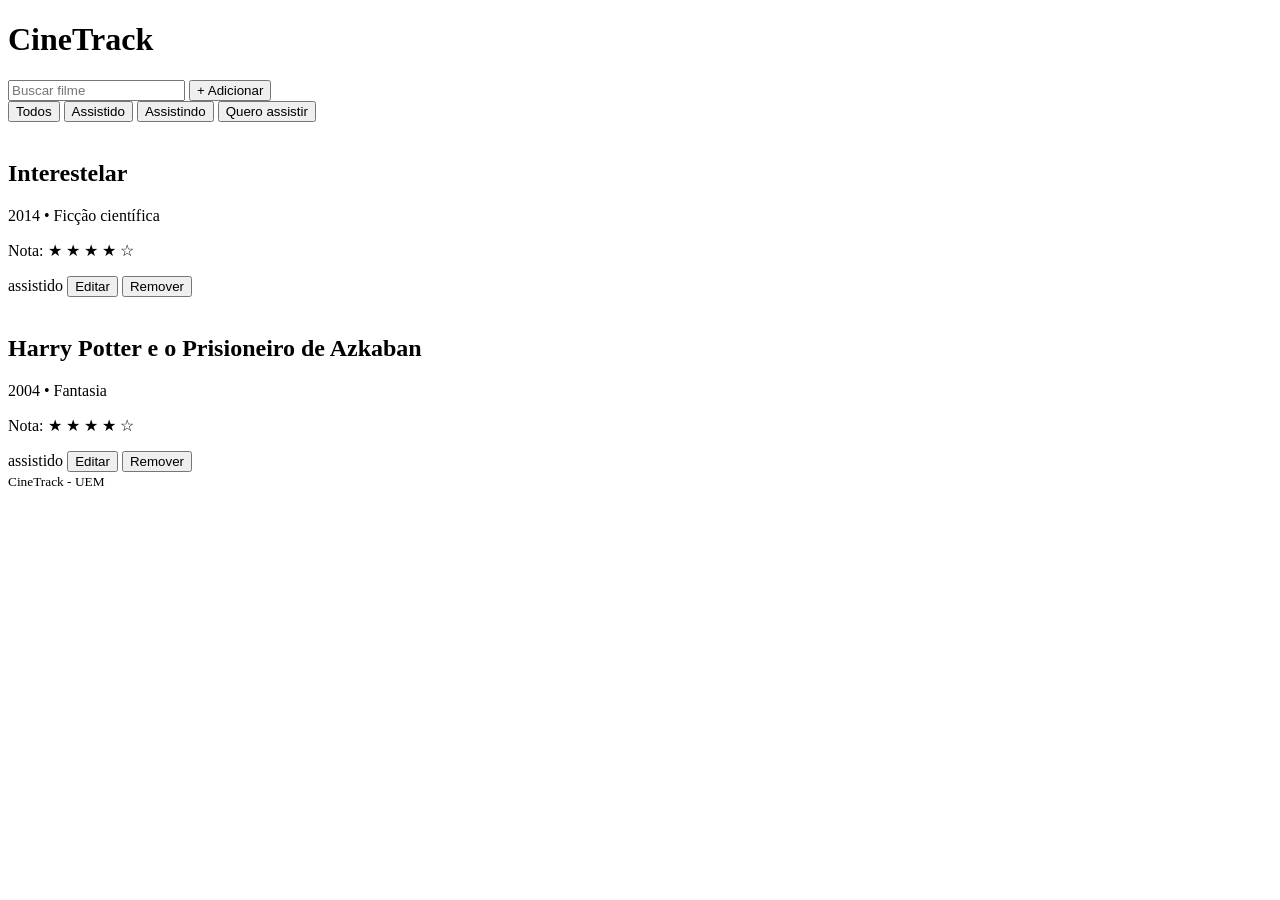
==== parte1/index.html @ 4fd80ca1 "fix: agora tem as imagens xD" ====
<!doctype html>
<html lang="pt-br">
    <head>
        <meta charset="UTF-8" />
        <meta name="viewport" content="width=device-width, initial-scale=1.0" />
        <title>CineTrack</title>
    </head>
    <body>
        <header>
            <h1>CineTrack</h1>
            <input type="search" placeholder="Buscar filme">
            <button>+ Adicionar</button>
        </header>
        <nav aria-label="Filtros de status">
            <button class="ativo">Todos</button>
            <button>Assistido</button>
            <button>Assistindo</button>
            <button>Quero assistir</button>
        </nav>
        <main>
            <section id="lista" aria-live="polite">
                <article class="card">
                    <img src="https://www.themoviedb.org/t/p/w200/6ricSDD83BClJsFdGB6x7cM0MFQ.jpg" alt="">
                    <h2 class="titulo">Interestelar</h2>
                    <span class="ano">2014</span> &bull; <span class="genero">Ficção científica</span>
                    <p class="nota">Nota: &starf; &starf; &starf; &starf; &star;</p>
                    <span class="status">assistido</span>
                    <button>Editar</button>
                    <button>Remover</button>
                </article>
            </section>
            <section id="lista" aria-live="polite">
                <article class="card">
                    <img src="https://www.themoviedb.org/t/p/w200/1HdMUghqlgOIvbsU9ZtO40IPRzl.jpg" alt="">
                    <h2 class="titulo">Harry Potter e o Prisioneiro de Azkaban</h2>
                    <span class="ano">2004</span> &bull; <span class="genero">Fantasia</span>
                    <p class="nota">Nota: &starf; &starf; &starf; &starf; &star;</p>
                    <span class="status">assistido</span>
                    <button>Editar</button>
                    <button>Remover</button>
                </article>
            </section>
        </main>
        <footer>
            <small>CineTrack - UEM</small>
        </footer>
    </body>
</html>
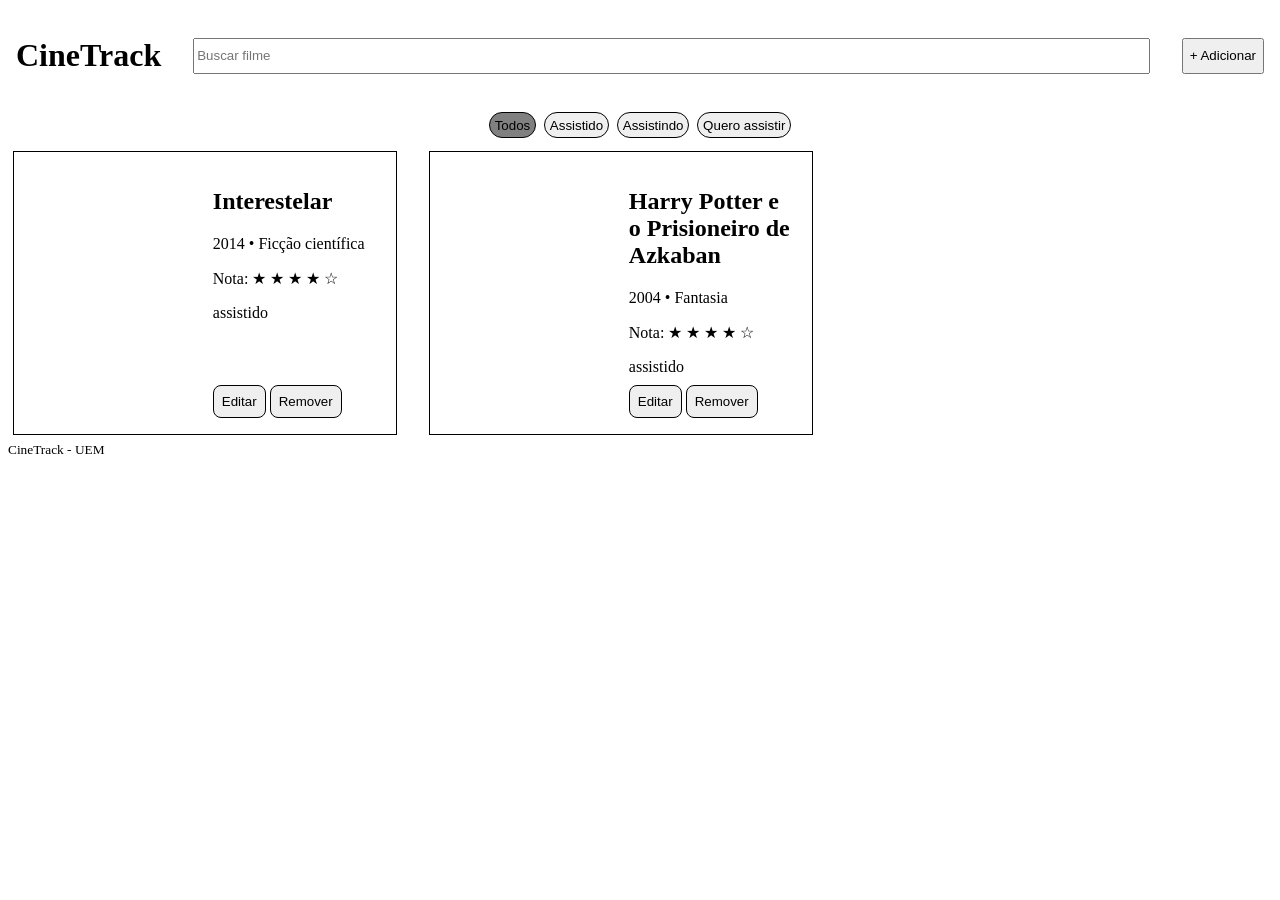
==== commit 84e0df0d: "building layout" ====
--- a/parte1/index.html
+++ b/parte1/index.html
@@ -1,6 +1,7 @@
 <!doctype html>
 <html lang="pt-br">
     <head>
+        <link rel="stylesheet" href="style.css">
         <meta charset="UTF-8" />
         <meta name="viewport" content="width=device-width, initial-scale=1.0" />
         <title>CineTrack</title>
@@ -21,23 +22,41 @@
             <section id="lista" aria-live="polite">
                 <article class="card">
                     <img src="https://www.themoviedb.org/t/p/w200/6ricSDD83BClJsFdGB6x7cM0MFQ.jpg" alt="">
-                    <h2 class="titulo">Interestelar</h2>
-                    <span class="ano">2014</span> &bull; <span class="genero">Ficção científica</span>
-                    <p class="nota">Nota: &starf; &starf; &starf; &starf; &star;</p>
-                    <span class="status">assistido</span>
-                    <button>Editar</button>
-                    <button>Remover</button>
+                    <div class="card-info">
+                        <h2 class="titulo">Interestelar</h2>
+                        <div class="card-inner">
+                            <div>
+                                <span class="ano">2014</span>
+                                &bull;
+                                <span class="genero">Ficção científica</span>
+                            </div>
+                            <p class="nota">Nota: &starf; &starf; &starf; &starf; &star;</p>
+                            <span class="status">assistido</span>
+                        </div>
+                        <div class="card-actions">
+                            <button>Editar</button>
+                            <button>Remover</button>
+                        </div>
+                    </div>
                 </article>
-            </section>
-            <section id="lista" aria-live="polite">
                 <article class="card">
                     <img src="https://www.themoviedb.org/t/p/w200/1HdMUghqlgOIvbsU9ZtO40IPRzl.jpg" alt="">
-                    <h2 class="titulo">Harry Potter e o Prisioneiro de Azkaban</h2>
-                    <span class="ano">2004</span> &bull; <span class="genero">Fantasia</span>
-                    <p class="nota">Nota: &starf; &starf; &starf; &starf; &star;</p>
-                    <span class="status">assistido</span>
-                    <button>Editar</button>
-                    <button>Remover</button>
+                    <div class="card-info">
+                        <h2 class="titulo">Harry Potter e o Prisioneiro de Azkaban</h2>
+                        <div class="card-inner">
+                            <div>
+                                <span class="ano">2004</span>
+                                &bull;
+                                <span class="genero">Fantasia</span>
+                            </div>
+                            <p class="nota">Nota: &starf; &starf; &starf; &starf; &star;</p>
+                            <span class="status">assistido</span>
+                        </div>
+                        <div class="card-actions">
+                            <button>Editar</button>
+                            <button>Remover</button>
+                        </div>
+                    </div>
                 </article>
             </section>
         </main>
--- a/parte1/style.css
+++ b/parte1/style.css
@@ -0,0 +1,74 @@
+:root {
+
+}
+
+header {
+    display: flex;
+    flex-direction: row;
+    gap: 2rem;
+    align-items: center;
+    padding: .5rem;
+}
+
+header input {
+    flex: 1 1 240px;
+    height: 2.2rem;
+}
+
+header button {
+    height: 2.2rem;
+}
+
+nav {
+    display: flex;
+    justify-content: center;
+    gap: .5rem;
+    padding: .5rem;
+}
+
+nav button {
+    border-radius: 1rem;
+    padding: .3rem;
+    border: 1px solid;
+}
+
+nav button.ativo {
+    background-color: gray;
+}
+
+section#lista {
+    padding: .3rem;
+    display: flex;
+    flex-wrap: wrap;
+    gap: 2rem;
+}
+
+#lista article {
+    width: 350px;
+    height: 250px;
+    padding: 1rem;
+    border: 1px solid;
+    display: grid;
+    grid-template-columns: 1fr 1fr;
+    gap: 1rem
+}
+
+#lista article div.card-info {
+    display: flex;
+    flex-direction: column;
+}
+
+#lista article div.card-inner {
+    flex: 1;
+}
+
+#lista article div.card-actions button {
+    border-radius: .5rem;
+    padding: .5rem;
+    border: 1px solid;
+}
+
+#lista article img {
+    min-height: 0;
+    height: 250px;
+}
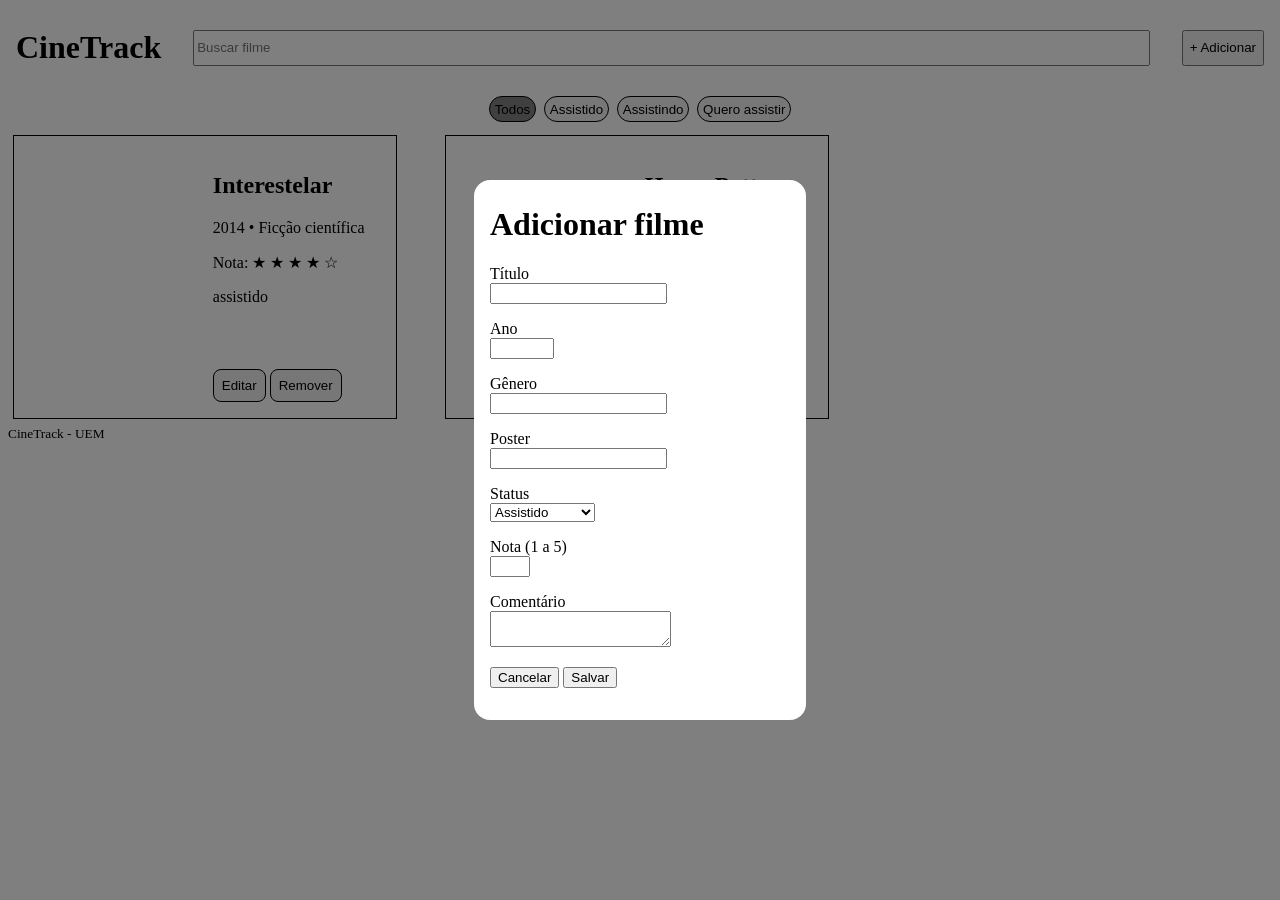
==== commit be9c9e53: "feat: modal de adicionar filmes" ====
--- a/parte1/index.html
+++ b/parte1/index.html
@@ -63,5 +63,49 @@
         <footer>
             <small>CineTrack - UEM</small>
         </footer>
+
+        <div id="modal">
+            <div class="modal-content">
+                <h1>Adicionar filme</h1>
+                <form action="" method="post" id="form-filme">
+                    <p>
+                        <label for="input-titulo">Título</label><br>
+                        <input required type="text" id="input-titulo">
+                    </p>
+                    <p>
+                        <label for="input-ano">Ano</label><br>
+                        <input required type="number" id="input-ano" max="2030" min="1888">
+                    </p>
+                    <p>
+                        <label for="input-genero">Gênero</label><br>
+                        <input required type="text" id="input-genero">
+                    </p>
+                    <p>
+                        <label for="input-poster">Poster</label><br>
+                        <input type="url" id="input-poster">
+                    </p>
+                    <p>
+                        <label for="select-status">Status</label><br>
+                        <select required id="select-status">
+                            <option value="assistido">Assistido</option>
+                            <option value="assistindo">Assistindo</option>
+                            <option value="quero-assistir">Quero assistir</option>
+                        </select>
+                    </p>
+                    <p>
+                        <label for="input-nota">Nota (1 a 5)</label><br>
+                        <input type="number" id="input-nota" min="1" max="5">
+                    </p>
+                    <p>
+                        <label for="textarea-comentario">Comentário</label><br>
+                        <textarea id="textarea-comentario"></textarea>
+                    </p>
+                    <p>
+                        <button type="button">Cancelar</button>
+                        <button type="submit">Salvar</button>
+                    </p>
+                </form>
+            </div>
+        </div>
     </body>
 </html>
--- a/parte1/style.css
+++ b/parte1/style.css
@@ -1,13 +1,10 @@
-:root {
-
-}
-
 header {
     display: flex;
     flex-direction: row;
+    flex-wrap: wrap;
     gap: 2rem;
     align-items: center;
-    padding: .5rem;
+    padding: 0 .5rem 0 .5rem ;
 }
 
 header input {
@@ -37,14 +34,17 @@
 }
 
 section#lista {
+    width: 100%;
+    margin: 0 auto;
     padding: .3rem;
-    display: flex;
-    flex-wrap: wrap;
+    display: grid;
+    grid-template-columns: repeat(auto-fill, minmax(350px, 1fr));
     gap: 2rem;
 }
 
 #lista article {
-    width: 350px;
+    width: 100%;
+    max-width: 350px;
     height: 250px;
     padding: 1rem;
     border: 1px solid;
@@ -71,4 +71,26 @@
 #lista article img {
     min-height: 0;
     height: 250px;
+}
+
+#modal {
+    position: fixed;
+    width: 100%;
+    height: 100%;
+    top: 0;
+    left: 0;
+    right: 0;
+    bottom: 0;
+    background-color: rgba(0, 0, 0, 0.5);
+    display: flex;
+    justify-content: center;
+    align-items: center;
+}
+
+#modal .modal-content {
+    background-color: white;
+    min-width: 300px;
+    width: fit-content;
+    padding: .3rem 1rem 1rem 1rem;
+    border-radius: 1rem;
 }
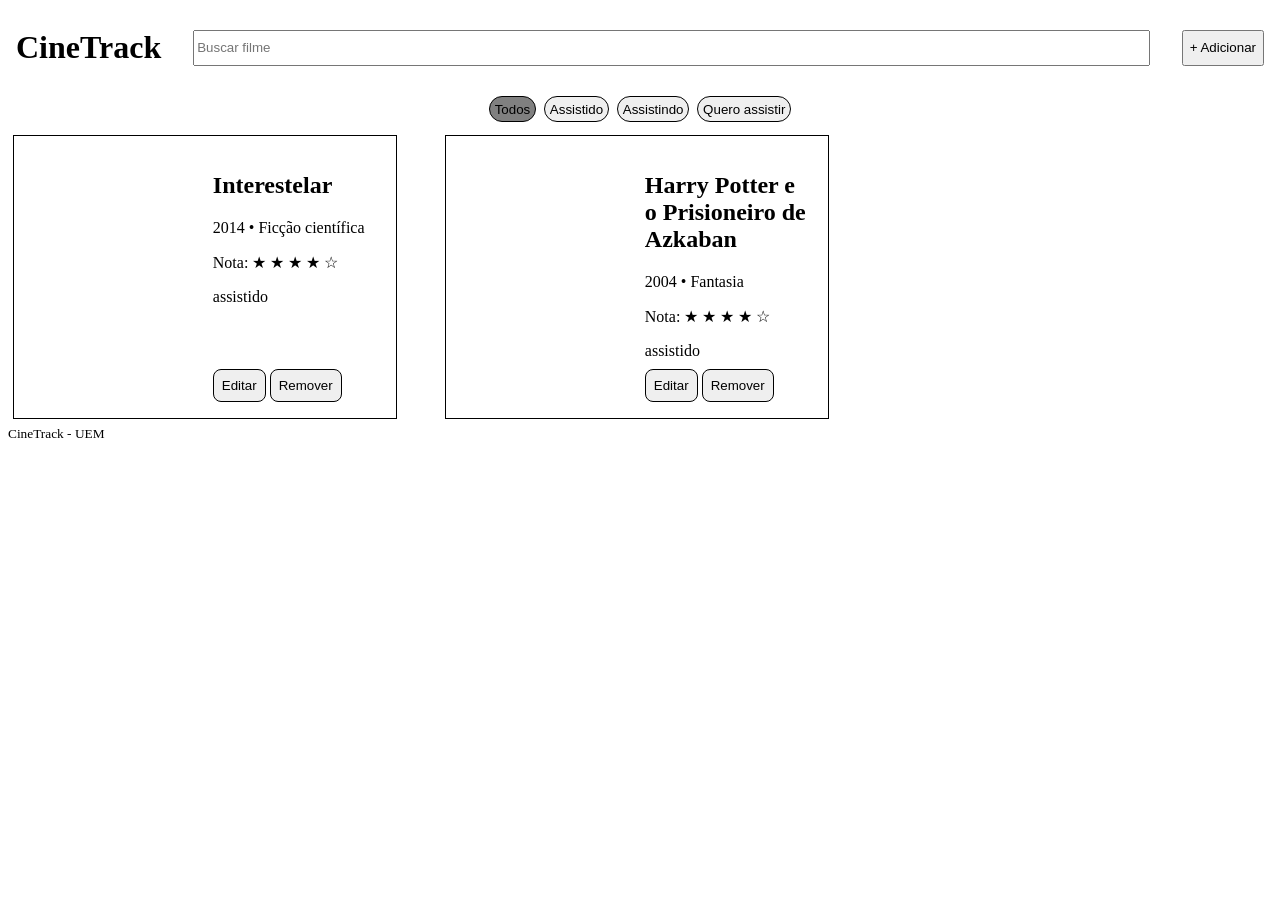
==== commit 7e401c9c: "feat: hide modal" ====
--- a/parte1/index.html
+++ b/parte1/index.html
@@ -64,7 +64,7 @@
             <small>CineTrack - UEM</small>
         </footer>
 
-        <div id="modal">
+        <div id="modal" hidden>
             <div class="modal-content">
                 <h1>Adicionar filme</h1>
                 <form action="" method="post" id="form-filme">
--- a/parte1/style.css
+++ b/parte1/style.css
@@ -73,6 +73,10 @@
     height: 250px;
 }
 
+#modal[hidden] {
+    display: none;
+}
+
 #modal {
     position: fixed;
     width: 100%;
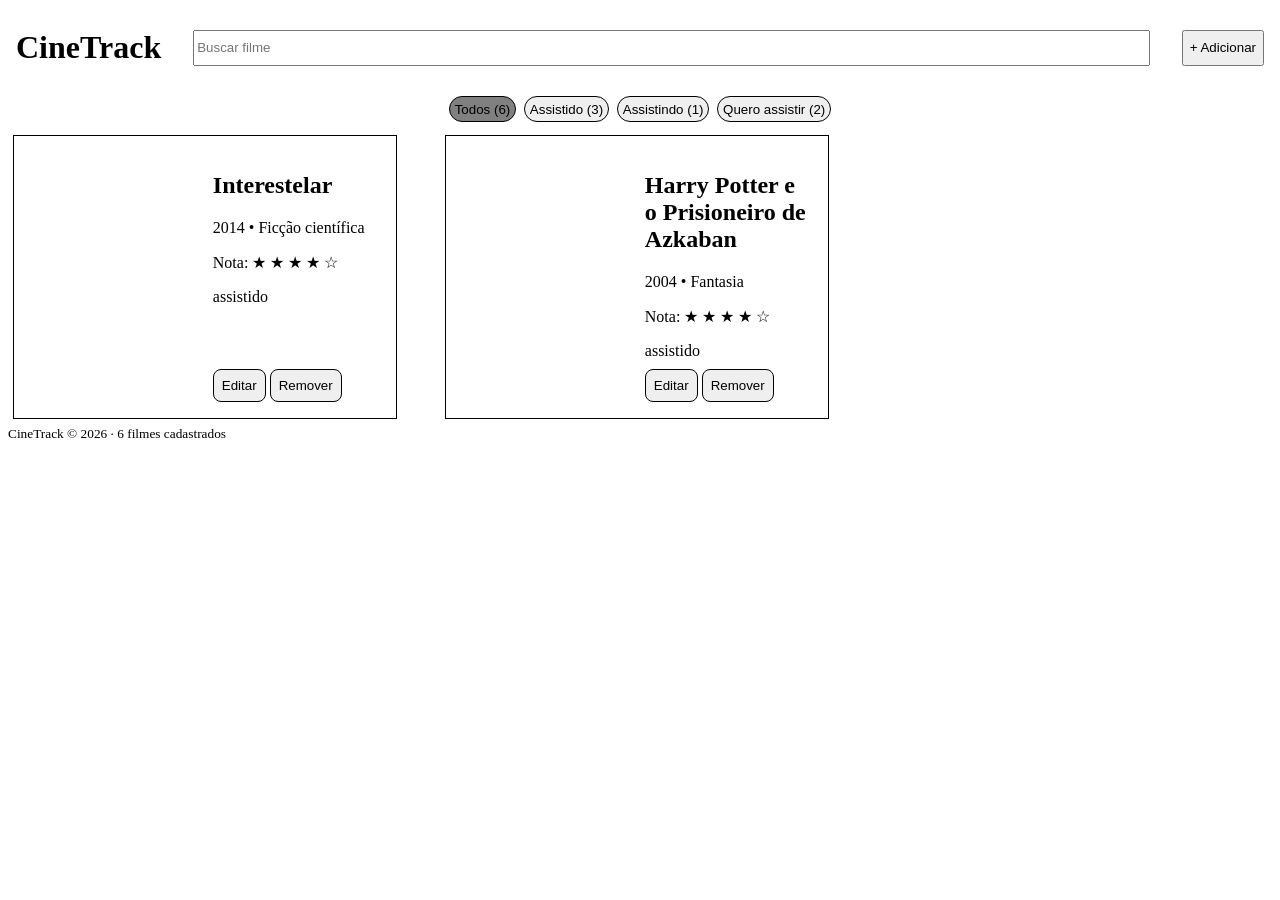
==== commit 5cb4e415: "feat: contadores dos filtros." ====
--- a/parte1/index.html
+++ b/parte1/index.html
@@ -107,5 +107,6 @@
                 </form>
             </div>
         </div>
+        <script src="app.js"></script>
     </body>
 </html>
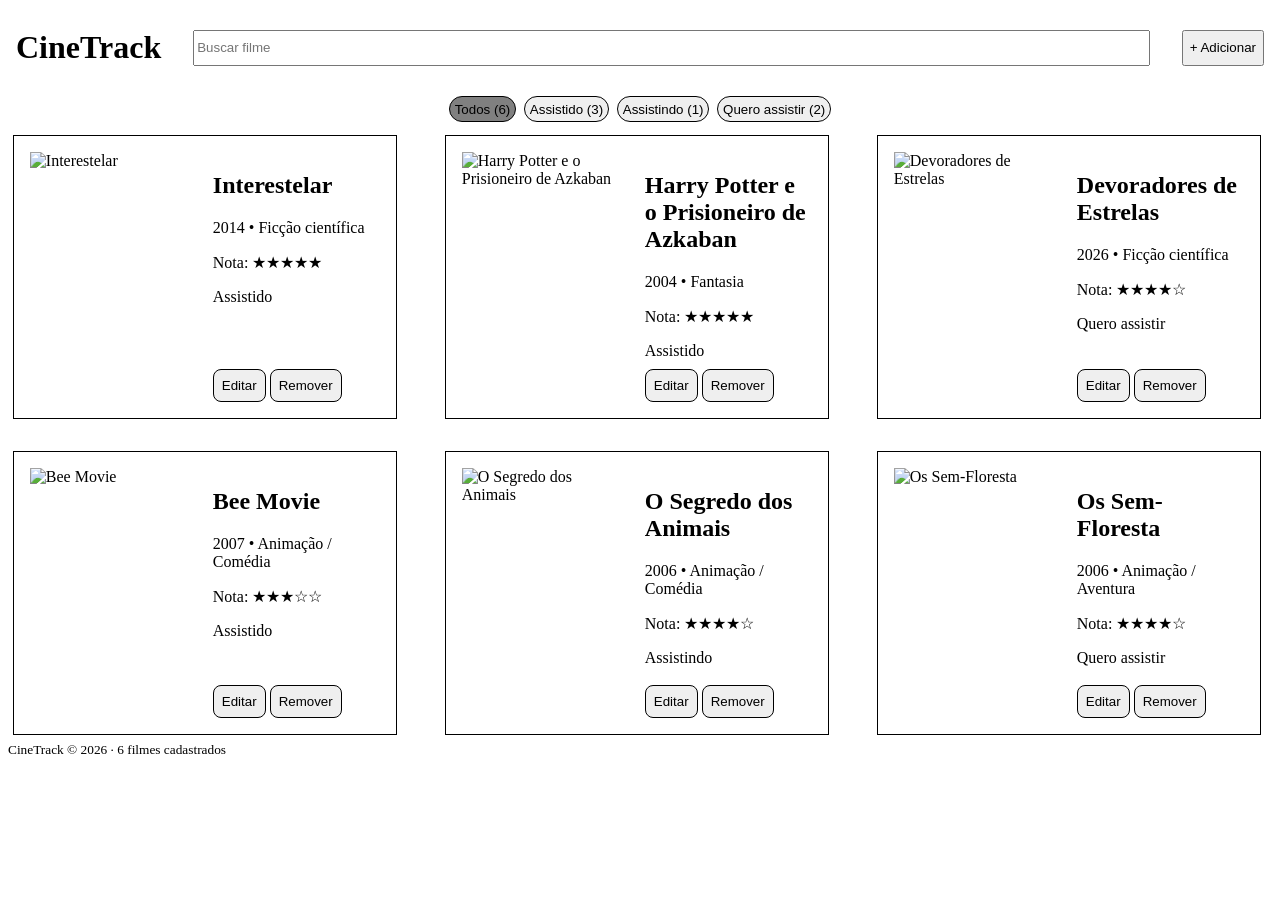
==== commit 2efce8ee: "feat: render da lista" ====
--- a/parte1/index.html
+++ b/parte1/index.html
@@ -19,46 +19,7 @@
             <button>Quero assistir</button>
         </nav>
         <main>
-            <section id="lista" aria-live="polite">
-                <article class="card">
-                    <img src="https://www.themoviedb.org/t/p/w200/6ricSDD83BClJsFdGB6x7cM0MFQ.jpg" alt="">
-                    <div class="card-info">
-                        <h2 class="titulo">Interestelar</h2>
-                        <div class="card-inner">
-                            <div>
-                                <span class="ano">2014</span>
-                                &bull;
-                                <span class="genero">Ficção científica</span>
-                            </div>
-                            <p class="nota">Nota: &starf; &starf; &starf; &starf; &star;</p>
-                            <span class="status">assistido</span>
-                        </div>
-                        <div class="card-actions">
-                            <button>Editar</button>
-                            <button>Remover</button>
-                        </div>
-                    </div>
-                </article>
-                <article class="card">
-                    <img src="https://www.themoviedb.org/t/p/w200/1HdMUghqlgOIvbsU9ZtO40IPRzl.jpg" alt="">
-                    <div class="card-info">
-                        <h2 class="titulo">Harry Potter e o Prisioneiro de Azkaban</h2>
-                        <div class="card-inner">
-                            <div>
-                                <span class="ano">2004</span>
-                                &bull;
-                                <span class="genero">Fantasia</span>
-                            </div>
-                            <p class="nota">Nota: &starf; &starf; &starf; &starf; &star;</p>
-                            <span class="status">assistido</span>
-                        </div>
-                        <div class="card-actions">
-                            <button>Editar</button>
-                            <button>Remover</button>
-                        </div>
-                    </div>
-                </article>
-            </section>
+            <section id="lista" aria-live="polite"></section>
         </main>
         <footer>
             <small>CineTrack - UEM</small>
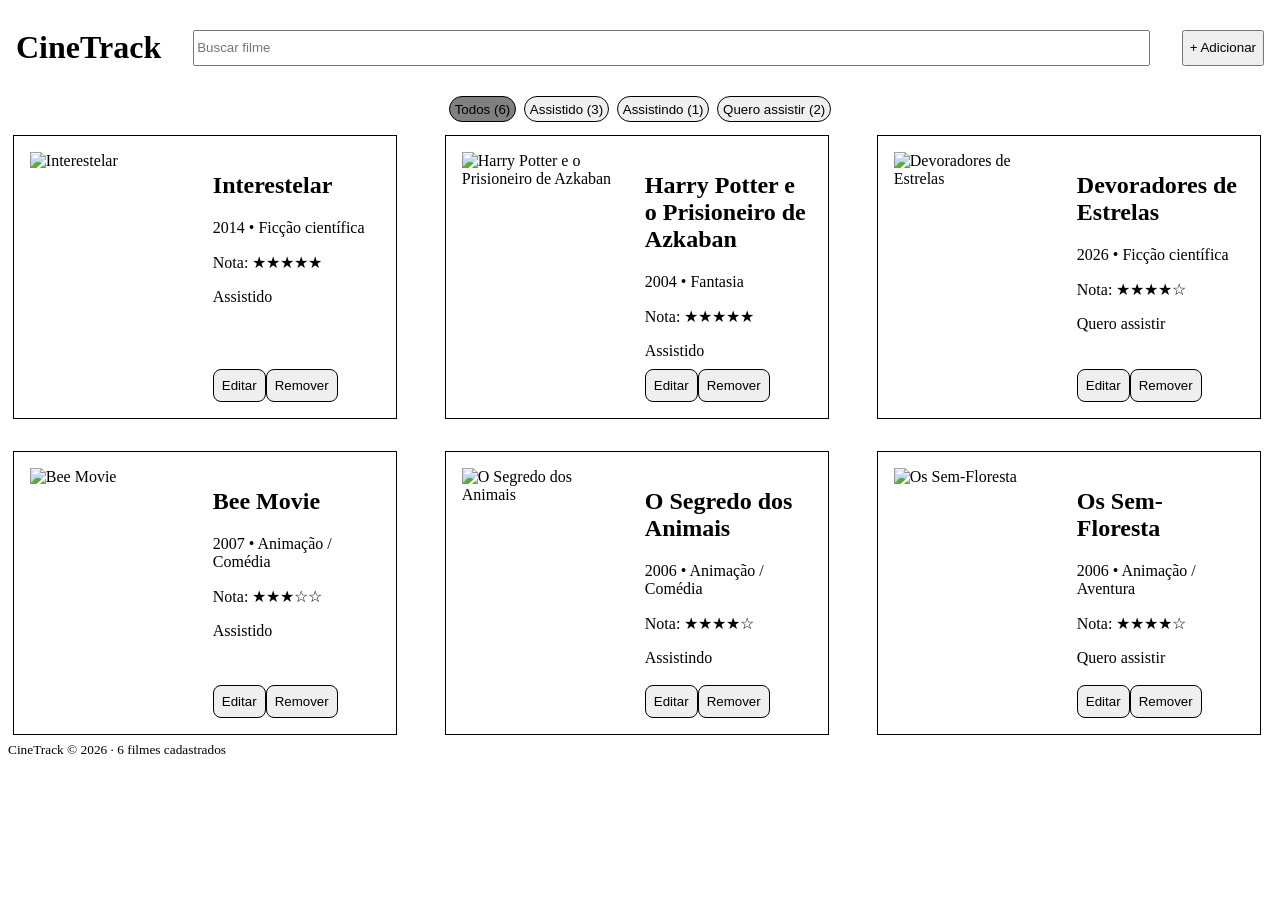
==== commit 15f57cc9: "feat: adicionar e editar filme" ====
--- a/parte1/index.html
+++ b/parte1/index.html
@@ -9,14 +9,14 @@
     <body>
         <header>
             <h1>CineTrack</h1>
-            <input type="search" placeholder="Buscar filme">
+            <input type="search" placeholder="Buscar filme" aria-label="Buscar filme">
             <button>+ Adicionar</button>
         </header>
         <nav aria-label="Filtros de status">
-            <button class="ativo">Todos</button>
-            <button>Assistido</button>
-            <button>Assistindo</button>
-            <button>Quero assistir</button>
+            <button data-status="todos" class="ativo">Todos</button>
+            <button data-status="assistido">Assistido</button>
+            <button data-status="assistindo">Assistindo</button>
+            <button data-status="quero">Quero assistir</button>
         </nav>
         <main>
             <section id="lista" aria-live="polite"></section>
@@ -31,35 +31,35 @@
                 <form action="" method="post" id="form-filme">
                     <p>
                         <label for="input-titulo">Título</label><br>
-                        <input required type="text" id="input-titulo">
+                        <input required type="text" id="input-titulo" name="titulo">
                     </p>
                     <p>
                         <label for="input-ano">Ano</label><br>
-                        <input required type="number" id="input-ano" max="2030" min="1888">
+                        <input required type="number" id="input-ano" name="ano" max="2030" min="1888">
                     </p>
                     <p>
                         <label for="input-genero">Gênero</label><br>
-                        <input required type="text" id="input-genero">
+                        <input required type="text" id="input-genero" name="genero">
                     </p>
                     <p>
                         <label for="input-poster">Poster</label><br>
-                        <input type="url" id="input-poster">
+                        <input type="url" id="input-poster" name="poster">
                     </p>
                     <p>
                         <label for="select-status">Status</label><br>
-                        <select required id="select-status">
+                        <select required id="select-status" name="status">
                             <option value="assistido">Assistido</option>
                             <option value="assistindo">Assistindo</option>
-                            <option value="quero-assistir">Quero assistir</option>
+                            <option value="quero">Quero assistir</option>
                         </select>
                     </p>
                     <p>
                         <label for="input-nota">Nota (1 a 5)</label><br>
-                        <input type="number" id="input-nota" min="1" max="5">
+                        <input type="number" id="input-nota" name="nota" min="1" max="5">
                     </p>
                     <p>
                         <label for="textarea-comentario">Comentário</label><br>
-                        <textarea id="textarea-comentario"></textarea>
+                        <textarea id="textarea-comentario" name="comentario"></textarea>
                     </p>
                     <p>
                         <button type="button">Cancelar</button>
